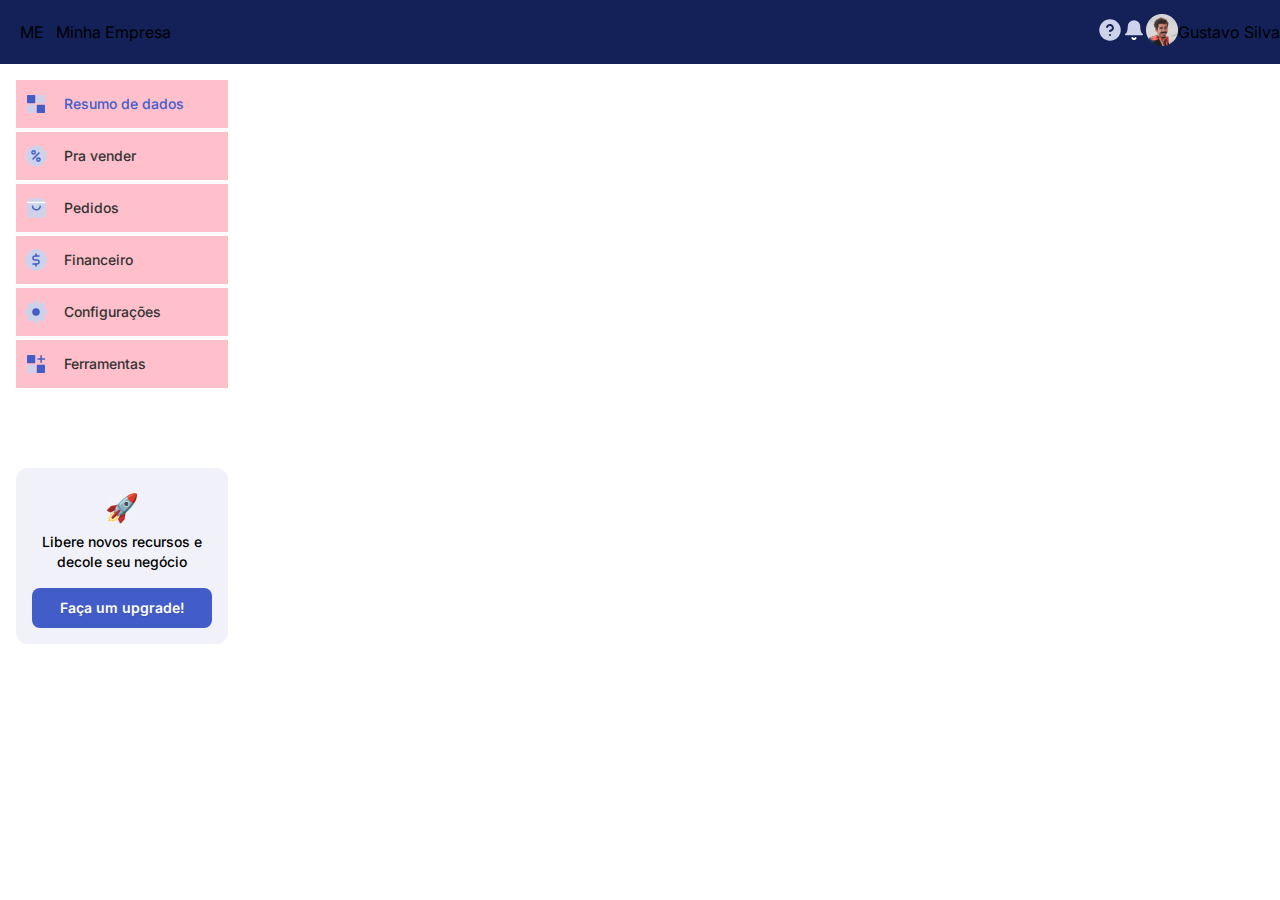
==== dashboard.html @ 484a51b0 "alteração css tela de login validação de email e visualização da senha" ====
<!DOCTYPE html>
<html lang="pt-br">
<head>
    <meta charset="UTF-8">
    <meta http-equiv="X-UA-Compatible" content="IE=edge">
    <meta name="viewport" content="width=device-width, initial-scale=1.0">
    <title>Prova Academy - Fase 2</title>

    <link rel="preconnect" href="https://fonts.googleapis.com">
    <link rel="preconnect" href="https://fonts.gstatic.com" crossorigin>
    <link href="https://fonts.googleapis.com/css2?family=Inter:wght@400;500;600;700&display=swap" rel="stylesheet">


    <link rel="stylesheet" href="./assets/css/reset.css" />
    <link rel="stylesheet" href="./assets/css/styles.css" />
</head>
<body>
    <header class="header">
        <div class="logo">
            <span class="logo__icon">ME</span>
            <span class="logo__text">Minha Empresa</span>   
        </div>
        <div class="header__block--right">
            <div class="user-actions">
                <div class="user-actions-help">
                    <button class="user-actions-help__link">
                        <svg width="24" height="24" viewBox="0 0 24 24" fill="none" xmlns="http://www.w3.org/2000/svg">
                            <path d="M12 22C17.5228 22 22 17.5228 22 12C22 6.47715 17.5228 2 12 2C6.47715 2 2 6.47715 2 12C2 17.5228 6.47715 22 12 22Z" fill="#CDD2EB" stroke="#CDD2EB" stroke-width="1.5" stroke-linecap="round" stroke-linejoin="round"/>
                            <path d="M9.09003 9.00002C9.32513 8.33169 9.78918 7.76813 10.4 7.40915C11.0108 7.05018 11.7289 6.91896 12.4272 7.03873C13.1255 7.15851 13.7588 7.52154 14.2151 8.06355C14.6714 8.60555 14.9211 9.29154 14.92 10C14.92 12 11.92 13 11.92 13" stroke="#142159" stroke-width="2" stroke-linecap="round" stroke-linejoin="round"/>
                            <path d="M12 17H12.0094" stroke="#142159" stroke-width="2" stroke-linecap="round" stroke-linejoin="round"/>
                        </svg>                            
                    </button>
                </div>
                <div class="user-actions-alert">
                    <button class="user-actions-alert__link">
                        <svg width="24" height="24" viewBox="0 0 24 24" fill="none" xmlns="http://www.w3.org/2000/svg">
                            <path d="M17.5 8.40096C17.5 6.96853 16.9205 5.59478 15.8891 4.5819C14.8576 3.56903 13.4587 3 12 3C10.5413 3 9.14236 3.56903 8.11091 4.5819C7.07946 5.59478 6.5 6.96853 6.5 8.40096C6.5 14.7021 3.75 16.5024 3.75 16.5024H20.25C20.25 16.5024 17.5 14.7021 17.5 8.40096Z" fill="#CDD2EB" stroke="#CDD2EB" stroke-width="1.5" stroke-linecap="round" stroke-linejoin="round"/>
                            <path d="M13.5859 20.1028C13.4248 20.3756 13.1934 20.6021 12.9151 20.7595C12.6368 20.9169 12.3213 20.9998 12.0001 20.9998C11.6789 20.9998 11.3634 20.9169 11.085 20.7595C10.8067 20.6021 10.5754 20.3756 10.4142 20.1028" stroke="white" stroke-width="2" stroke-linecap="round" stroke-linejoin="round"/>
                        </svg>
                        <span class="user-actions-alert__notification"></span>                     
                    </button>
                </div>
                <div class="user-actions-profile">
                    <img class="user-actions-profile__avatar" src="./assets/images/profile-image.png" alt="Profile Avatar">
                </div>
                <span class="user-actions-profile__name">
                    Gustavo Silva
                </span>
            </div>
        </div>
    </header>
    <main class="main">
        <aside class="sidebar">
            <nav class="menu-group">
                <ul class="menu-group__list">
                    <li class="menu-group__item">
                        <a href="#" class="menu-group__link">
                            <svg width="24" height="24" viewBox="0 0 24 24" fill="none" xmlns="http://www.w3.org/2000/svg">
                                <path d="M10.5 3.75H3.75V10.5H10.5V3.75Z" fill="#425DC7" stroke="#425DC7" stroke-width="1.5" stroke-linecap="round" stroke-linejoin="round"/>
                                <path d="M20.25 3.75H13.5V10.5H20.25V3.75Z" fill="#CDD2EB" stroke="#CDD2EB" stroke-width="1.5" stroke-linecap="round" stroke-linejoin="round"/>
                                <path d="M20.25 13.5H13.5V20.25H20.25V13.5Z" fill="#425DC7" stroke="#425DC7" stroke-width="1.5" stroke-linecap="round" stroke-linejoin="round"/>
                                <path d="M10.5 13.5H3.75V20.25H10.5V13.5Z" fill="#CDD2EB" stroke="#CDD2EB" stroke-width="1.5" stroke-linecap="round" stroke-linejoin="round"/>
                                </svg>
                                <span class="menu-group__text menu-group__text--blue">
                                    Resumo de dados
                                </span>                                
                        </a>
                    </li>
                    <li class="menu-group__item">
                        <a href="#" class="menu-group__link">
                            <svg width="24" height="24" viewBox="0 0 24 24" fill="none" xmlns="http://www.w3.org/2000/svg">
                                <path d="M10.087 2.02852C11.1249 0.927887 12.8751 0.927887 13.913 2.02852C14.5279 2.68061 15.4326 2.97456 16.3133 2.80843C17.7999 2.52803 19.2159 3.55679 19.4086 5.05724C19.5228 5.94621 20.0819 6.7158 20.8921 7.09907C22.2596 7.74599 22.8004 9.41058 22.0744 10.7377C21.6442 11.524 21.6442 12.4753 22.0744 13.2616C22.8004 14.5887 22.2596 16.2533 20.8921 16.9002C20.0819 17.2835 19.5228 18.0531 19.4086 18.9421C19.2159 20.4425 17.7999 21.4713 16.3133 21.1909C15.4326 21.0247 14.5279 21.3187 13.913 21.9708C12.8751 23.0714 11.1249 23.0714 10.087 21.9708C9.47213 21.3187 8.56741 21.0247 7.68666 21.1909C6.2001 21.4713 4.7841 20.4425 4.59141 18.9421C4.47724 18.0531 3.91809 17.2835 3.1079 16.9002C1.74043 16.2533 1.19956 14.5887 1.92562 13.2616C2.35579 12.4753 2.35579 11.524 1.92562 10.7377C1.19956 9.41058 1.74043 7.74599 3.1079 7.09907C3.91809 6.7158 4.47724 5.94621 4.59141 5.05724C4.7841 3.55679 6.2001 2.52803 7.68666 2.80843C8.56741 2.97456 9.47213 2.68061 10.087 2.02852Z" fill="#CDD2EB"/>
                                <path d="M8.46967 14.4694C8.17678 14.7623 8.17678 15.2371 8.46967 15.53C8.76256 15.8229 9.23744 15.8229 9.53033 15.53L8.46967 14.4694ZM15.5303 9.53002C15.8232 9.23713 15.8232 8.76226 15.5303 8.46936C15.2374 8.17647 14.7626 8.17647 14.4697 8.46936L15.5303 9.53002ZM9.53033 15.53L15.5303 9.53002L14.4697 8.46936L8.46967 14.4694L9.53033 15.53Z" fill="#425DC7"/>
                                <path d="M11.25 8.39982C11.25 9.31109 10.5113 10.0498 9.60001 10.0498C8.68874 10.0498 7.95001 9.31109 7.95001 8.39982C7.95001 7.48855 8.68874 6.74982 9.60001 6.74982C10.5113 6.74982 11.25 7.48855 11.25 8.39982Z" stroke="#425DC7" stroke-width="1.5"/>
                                <path d="M16.05 15.5996C16.05 16.5109 15.3113 17.2496 14.4 17.2496C13.4887 17.2496 12.75 16.5109 12.75 15.5996C12.75 14.6884 13.4887 13.9496 14.4 13.9496C15.3113 13.9496 16.05 14.6884 16.05 15.5996Z" stroke="#425DC7" stroke-width="1.5"/>
                            </svg>                                
                                <span class="menu-group__text">
                                    Pra vender
                                </span>                                
                        </a>
                    </li>
                    <li class="menu-group__item">
                        <a href="#" class="menu-group__link">
                            <svg width="24" height="24" viewBox="0 0 24 24" fill="none" xmlns="http://www.w3.org/2000/svg">
                                <path d="M6.625 2.99963L3.75 6.59958V19.1994C3.75 19.6768 3.95193 20.1346 4.31138 20.4722C4.67082 20.8097 5.15833 20.9994 5.66667 20.9994H19.0833C19.5917 20.9994 20.0792 20.8097 20.4386 20.4722C20.7981 20.1346 21 19.6768 21 19.1994V6.59958L18.125 2.99963H6.625Z" fill="#CDD2EB" stroke="#CDD2EB" stroke-width="1.5" stroke-linecap="round" stroke-linejoin="round"/>
                                <path d="M3.75 6.59979H21" stroke="white" stroke-width="1.5" stroke-linecap="round" stroke-linejoin="round"/>
                                <path d="M16.2086 10.1994C16.2086 11.1549 15.8047 12.0713 15.0858 12.7469C14.3669 13.4225 13.3919 13.8021 12.3753 13.8021C11.3586 13.8021 10.3836 13.4225 9.66469 12.7469C8.9458 12.0713 8.54193 11.1549 8.54193 10.1994" stroke="#425DC7" stroke-width="1.5" stroke-linecap="round" stroke-linejoin="round"/>
                            </svg>                                
                                <span class="menu-group__text">
                                    Pedidos
                                </span>                                
                        </a>
                    </li>
                    <li class="menu-group__item">
                        <a href="#" class="menu-group__link">
                            <svg width="24" height="24" viewBox="0 0 24 24" fill="none" xmlns="http://www.w3.org/2000/svg">
                                <path d="M12 21.9992C17.5228 21.9992 22 17.5221 22 11.9994C22 6.4766 17.5228 1.99951 12 1.99951C6.47715 1.99951 2 6.4766 2 11.9994C2 17.5221 6.47715 21.9992 12 21.9992Z" fill="#CDD2EB" stroke="#CDD2EB" stroke-width="1.5" stroke-linecap="round" stroke-linejoin="round"/>
                                <path d="M15 7.99939H11.1667C9.97 7.99939 9 8.89481 9 9.99936C9 11.104 9.97 11.9993 11.1667 11.9993H12.8333C14.03 11.9993 15 12.8947 15 13.9993C15 15.1039 14.03 15.9993 12.8333 15.9993H9" stroke="#425DC7" stroke-width="1.5" stroke-linecap="round" stroke-linejoin="round"/>
                                <path d="M12 5.99951V7.99951" stroke="#425DC7" stroke-width="1.5" stroke-linecap="round" stroke-linejoin="round"/>
                                <path d="M12 15.9993L12 17.9993" stroke="#425DC7" stroke-width="1.5" stroke-linecap="round" stroke-linejoin="round"/>
                            </svg>                                
                                <span class="menu-group__text">
                                    Financeiro
                                </span>                                
                        </a>
                    </li>
                    <li class="menu-group__item">
                        <a href="#" class="menu-group__link">
                            <svg width="24" height="24" viewBox="0 0 24 24" fill="none" xmlns="http://www.w3.org/2000/svg">
                                <g clip-path="url(#clip0_53_4003)">
                                <path d="M19.4 14.9993C19.2669 15.3009 19.2272 15.6355 19.286 15.9599C19.3448 16.2843 19.4995 16.5836 19.73 16.8193L19.79 16.8793C19.976 17.065 20.1235 17.2856 20.2241 17.5284C20.3248 17.7712 20.3766 18.0314 20.3766 18.2943C20.3766 18.5571 20.3248 18.8173 20.2241 19.0601C20.1235 19.3029 19.976 19.5235 19.79 19.7092C19.6043 19.8952 19.3837 20.0427 19.1409 20.1434C18.8981 20.244 18.6378 20.2958 18.375 20.2958C18.1122 20.2958 17.8519 20.244 17.6091 20.1434C17.3663 20.0427 17.1457 19.8952 16.96 19.7092L16.9 19.6492C16.6643 19.4187 16.365 19.2641 16.0406 19.2052C15.7162 19.1464 15.3816 19.1861 15.08 19.3192C14.7842 19.446 14.532 19.6565 14.3543 19.9248C14.1766 20.1931 14.0813 20.5074 14.08 20.8292V20.9992C14.08 21.5296 13.8693 22.0383 13.4942 22.4134C13.1191 22.7885 12.6104 22.9992 12.08 22.9992C11.5496 22.9992 11.0409 22.7885 10.6658 22.4134C10.2907 22.0383 10.08 21.5296 10.08 20.9992V20.9092C10.0723 20.5782 9.96512 20.2572 9.77251 19.9879C9.5799 19.7186 9.31074 19.5135 9 19.3992C8.69838 19.2661 8.36381 19.2264 8.03941 19.2852C7.71502 19.3441 7.41568 19.4987 7.18 19.7292L7.12 19.7892C6.93425 19.9752 6.71368 20.1227 6.47088 20.2234C6.22808 20.324 5.96783 20.3758 5.705 20.3758C5.44217 20.3758 5.18192 20.324 4.93912 20.2234C4.69632 20.1227 4.47575 19.9752 4.29 19.7892C4.10405 19.6035 3.95653 19.3829 3.85588 19.1401C3.75523 18.8973 3.70343 18.6371 3.70343 18.3743C3.70343 18.1114 3.75523 17.8512 3.85588 17.6084C3.95653 17.3656 4.10405 17.145 4.29 16.9593L4.35 16.8993C4.58054 16.6636 4.73519 16.3643 4.794 16.0399C4.85282 15.7155 4.81312 15.3809 4.68 15.0793C4.55324 14.7835 4.34276 14.5313 4.07447 14.3536C3.80618 14.176 3.49179 14.0806 3.17 14.0793H3C2.46957 14.0793 1.96086 13.8686 1.58579 13.4935C1.21071 13.1185 1 12.6098 1 12.0794C1 11.5489 1.21071 11.0402 1.58579 10.6652C1.96086 10.2901 2.46957 10.0794 3 10.0794H3.09C3.42099 10.0716 3.742 9.9645 4.0113 9.7719C4.28059 9.57929 4.48572 9.31013 4.6 8.9994C4.73312 8.69778 4.77282 8.36321 4.714 8.03882C4.65519 7.71443 4.50054 7.4151 4.27 7.17942L4.21 7.11942C4.02405 6.93368 3.87653 6.71311 3.77588 6.47031C3.67523 6.22752 3.62343 5.96727 3.62343 5.70444C3.62343 5.44162 3.67523 5.18137 3.77588 4.93857C3.87653 4.69578 4.02405 4.47521 4.21 4.28946C4.39575 4.10351 4.61632 3.956 4.85912 3.85535C5.10192 3.7547 5.36217 3.7029 5.625 3.7029C5.88783 3.7029 6.14808 3.7547 6.39088 3.85535C6.63368 3.956 6.85425 4.10351 7.04 4.28946L7.1 4.34946C7.33568 4.58 7.63502 4.73464 7.95941 4.79346C8.28381 4.85228 8.61838 4.81257 8.92 4.67946H9C9.29577 4.5527 9.54802 4.34222 9.72569 4.07393C9.90337 3.80565 9.99872 3.49126 10 3.16948V2.99948C10 2.46906 10.2107 1.96036 10.5858 1.58529C10.9609 1.21022 11.4696 0.999512 12 0.999512C12.5304 0.999512 13.0391 1.21022 13.4142 1.58529C13.7893 1.96036 14 2.46906 14 2.99948V3.08948C14.0013 3.41126 14.0966 3.72565 14.2743 3.99393C14.452 4.26222 14.7042 4.4727 15 4.59946C15.3016 4.73257 15.6362 4.77228 15.9606 4.71346C16.285 4.65464 16.5843 4.5 16.82 4.26946L16.88 4.20947C17.0657 4.02352 17.2863 3.876 17.5291 3.77535C17.7719 3.67471 18.0322 3.6229 18.295 3.6229C18.5578 3.6229 18.8181 3.67471 19.0609 3.77535C19.3037 3.876 19.5243 4.02352 19.71 4.20947C19.896 4.39521 20.0435 4.61578 20.1441 4.85858C20.2448 5.10137 20.2966 5.36162 20.2966 5.62445C20.2966 5.88727 20.2448 6.14752 20.1441 6.39032C20.0435 6.63311 19.896 6.85368 19.71 7.03942L19.65 7.09942C19.4195 7.3351 19.2648 7.63443 19.206 7.95882C19.1472 8.28321 19.1869 8.61779 19.32 8.9194V8.9994C19.4468 9.29516 19.6572 9.54741 19.9255 9.72508C20.1938 9.90275 20.5082 9.9981 20.83 9.99938H21C21.5304 9.99938 22.0391 10.2101 22.4142 10.5852C22.7893 10.9602 23 11.4689 23 11.9994C23 12.5298 22.7893 13.0385 22.4142 13.4135C22.0391 13.7886 21.5304 13.9993 21 13.9993H20.91C20.5882 14.0006 20.2738 14.096 20.0055 14.2736C19.7372 14.4513 19.5268 14.7035 19.4 14.9993Z" fill="#CDD2EB" stroke="#CDD2EB" stroke-width="1.5" stroke-linecap="round" stroke-linejoin="round"/>
                                <path d="M12 14.9994C13.6569 14.9994 15 13.6562 15 11.9994C15 10.3425 13.6569 8.99939 12 8.99939C10.3431 8.99939 9 10.3425 9 11.9994C9 13.6562 10.3431 14.9994 12 14.9994Z" fill="#425DC7" stroke="#425DC7" stroke-width="1.5" stroke-linecap="round" stroke-linejoin="round"/>
                                </g>
                                <defs>
                                <clipPath id="clip0_53_4003">
                                <rect width="24" height="23.9997" fill="white" transform="translate(0 -0.000488281)"/>
                                </clipPath>
                                </defs>
                            </svg>                                
                                <span class="menu-group__text">
                                    Configurações
                                </span>                                
                        </a>
                    </li>
                    <li class="menu-group__item">
                        <a href="#" class="menu-group__link">
                            <svg width="24" height="24" viewBox="0 0 24 24" fill="none" xmlns="http://www.w3.org/2000/svg">
                                <path d="M10.5 3.74915H3.75V10.4991H10.5V3.74915Z" fill="#425DC7" stroke="#425DC7" stroke-width="1.5" stroke-linecap="round" stroke-linejoin="round"/>
                                <path d="M20.25 13.4991H13.5V20.2491H20.25V13.4991Z" fill="#425DC7" stroke="#425DC7" stroke-width="1.5" stroke-linecap="round" stroke-linejoin="round"/>
                                <path d="M10.5 13.4991H3.75V20.2491H10.5V13.4991Z" fill="#CDD2EB" stroke="#CDD2EB" stroke-width="1.5" stroke-linecap="round" stroke-linejoin="round"/>
                                <path fill-rule="evenodd" clip-rule="evenodd" d="M17.8447 10.2522C17.8447 10.6664 17.5089 11.0022 17.0947 11.0022C16.6805 11.0022 16.3447 10.6664 16.3447 10.2522L16.3447 7.74915H14C13.5858 7.74915 13.25 7.41336 13.25 6.99915C13.25 6.58493 13.5858 6.24915 14 6.24915H16.3447L16.3447 3.74915C16.3447 3.33493 16.6805 2.99915 17.0947 2.99915C17.5089 2.99915 17.8447 3.33493 17.8447 3.74915V6.24915H20.5031C20.9173 6.24915 21.2531 6.58493 21.2531 6.99915C21.2531 7.41336 20.9173 7.74915 20.5031 7.74915H17.8447V10.2522Z" fill="#425DC7"/>
                            </svg>                                
                            <span class="menu-group__text">
                                Ferramentas
                            </span>                                
                        </a>
                    </li>
                </ul>
            </nav>
            <div class="upgrade">
                <img src="./assets/images/upgrade-icon.png" alt="Upgrade Icon" class="upgrade__icon">
                <span class="upgrade__description">
                    Libere novos recursos e decole seu negócio
                </span>    
                <a href="#" class="upgrade__button">
                    Faça um upgrade!
                </a>
            </div>
        </aside>
        <div class="main-content">
            
        </div>
    </main>
</body>
</html>
---- assets/css/styles.css ----
/* header */ 

.header {
    display: flex;
    max-width: 100%;
    height: 64px;
    align-items: center;
    justify-content: space-between;
    background: #142159;
    Padding: 16px, 32px, 16px, 20px;
}

.logo {
    display: flex;
    align-items: center;
    margin-left: 20px;
}

.logo__text{
    margin-left: 12px;
}

.user-actions {
    display: flex;
    align-items: center;
}

.sidebar {
    display: flex;
    flex-direction: column;
    justify-content: center;
    width: 244px;
    height: 100%;
}

.menu-group__list {
    height: 302px;
    margin-top: 16px;
    margin-left: 16px;
}

.menu-group__item {
    display: flex;
    align-items: center;
    width: 212px;
    height: 48px;
    margin-bottom: 4px;
    background: pink;
}

.menu-group__link {
    display: flex;
    align-items: center;
    margin-left: 8px;
}

.menu-group__text {
    margin-left: 16px;
    font-weight: 500;
    font-size: 14px;
    line-height: 20px;
    color: #333333;
}

.menu-group__text--blue {
    color: #425DC7;
}

.upgrade {
    display: flex;
    flex-direction: column;
    align-items: center;
    text-align: center;
    background: #F1F2F9;
    width: 212px;
    border-radius: 12px;
    margin-left: 16px;
    margin-top: 86px;
    padding: 24px 16px 16px 16px;
}

.upgrade__description {
    font-weight: 500;
    font-size: 14px;
    line-height: 20px;
    color: #000000;
    margin-top: 8px;
    margin-bottom: 16px;
}

.upgrade__button {
    display: flex;
    width: 180px;
    height: 40px;
    background: #425DC7;
    border-radius: 8px;
    align-items: center;
    justify-content: center;
    font-weight: 600;
    font-size: 14px;
    line-height: 24px;
    color: #FFFFFF;
    text-shadow: 0px 1px 1px rgba(0, 0, 0, 0.12);
}
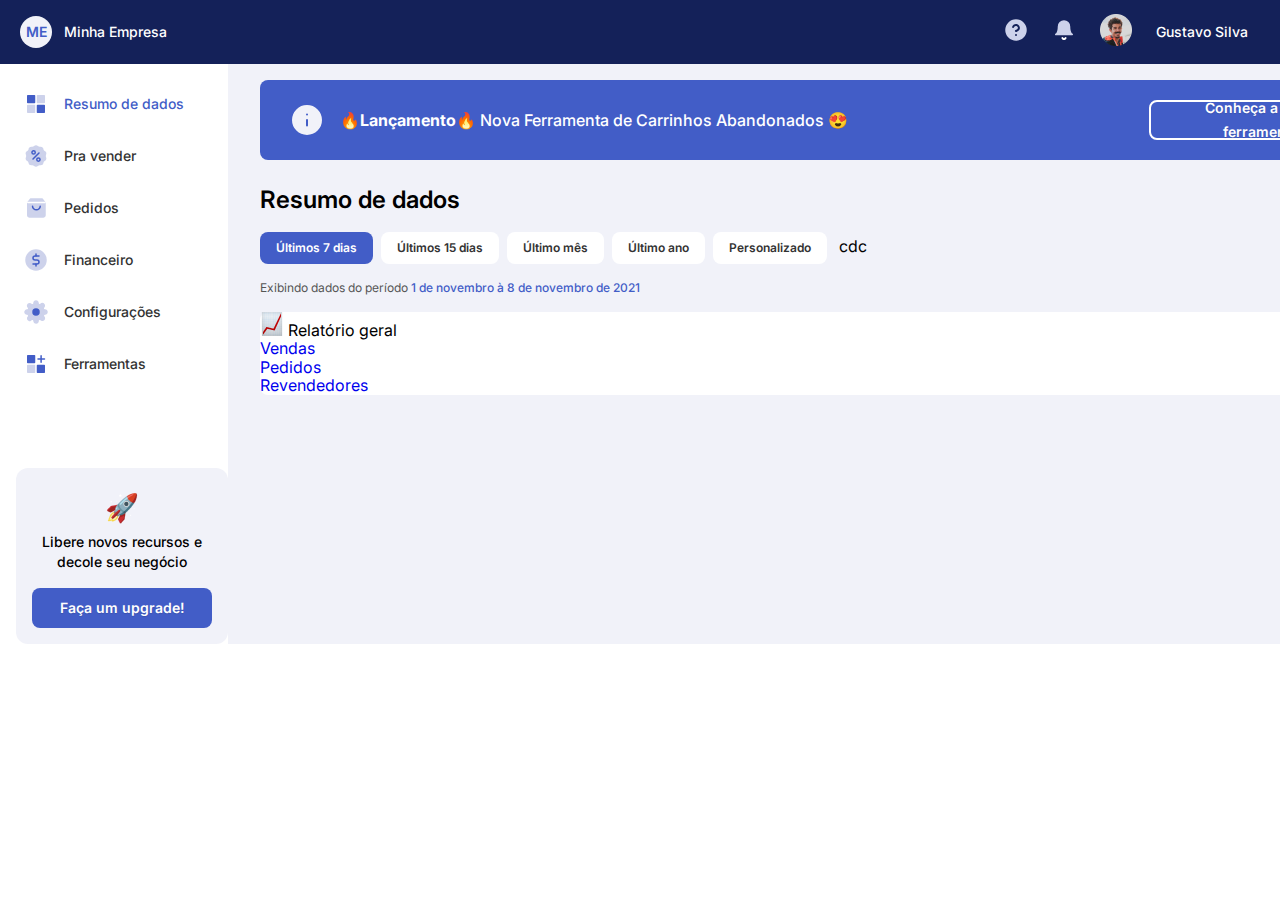
==== commit bded5d33: "Organizando arquivos e editando o dashboard.html" ====
--- a/dashboard.html
+++ b/dashboard.html
@@ -1,5 +1,6 @@
 <!DOCTYPE html>
 <html lang="pt-br">
+
 <head>
     <meta charset="UTF-8">
     <meta http-equiv="X-UA-Compatible" content="IE=edge">
@@ -12,36 +13,49 @@
 
 
     <link rel="stylesheet" href="./assets/css/reset.css" />
-    <link rel="stylesheet" href="./assets/css/styles.css" />
+    <link rel="stylesheet" href="./assets/css/dashboard.css" />
 </head>
+
 <body>
     <header class="header">
         <div class="logo">
             <span class="logo__icon">ME</span>
-            <span class="logo__text">Minha Empresa</span>   
+            <span class="logo__text">Minha Empresa</span>
         </div>
         <div class="header__block--right">
             <div class="user-actions">
                 <div class="user-actions-help">
                     <button class="user-actions-help__link">
                         <svg width="24" height="24" viewBox="0 0 24 24" fill="none" xmlns="http://www.w3.org/2000/svg">
-                            <path d="M12 22C17.5228 22 22 17.5228 22 12C22 6.47715 17.5228 2 12 2C6.47715 2 2 6.47715 2 12C2 17.5228 6.47715 22 12 22Z" fill="#CDD2EB" stroke="#CDD2EB" stroke-width="1.5" stroke-linecap="round" stroke-linejoin="round"/>
-                            <path d="M9.09003 9.00002C9.32513 8.33169 9.78918 7.76813 10.4 7.40915C11.0108 7.05018 11.7289 6.91896 12.4272 7.03873C13.1255 7.15851 13.7588 7.52154 14.2151 8.06355C14.6714 8.60555 14.9211 9.29154 14.92 10C14.92 12 11.92 13 11.92 13" stroke="#142159" stroke-width="2" stroke-linecap="round" stroke-linejoin="round"/>
-                            <path d="M12 17H12.0094" stroke="#142159" stroke-width="2" stroke-linecap="round" stroke-linejoin="round"/>
-                        </svg>                            
+                            <path
+                                d="M12 22C17.5228 22 22 17.5228 22 12C22 6.47715 17.5228 2 12 2C6.47715 2 2 6.47715 2 12C2 17.5228 6.47715 22 12 22Z"
+                                fill="#CDD2EB" stroke="#CDD2EB" stroke-width="1.5" stroke-linecap="round"
+                                stroke-linejoin="round" />
+                            <path
+                                d="M9.09003 9.00002C9.32513 8.33169 9.78918 7.76813 10.4 7.40915C11.0108 7.05018 11.7289 6.91896 12.4272 7.03873C13.1255 7.15851 13.7588 7.52154 14.2151 8.06355C14.6714 8.60555 14.9211 9.29154 14.92 10C14.92 12 11.92 13 11.92 13"
+                                stroke="#142159" stroke-width="2" stroke-linecap="round" stroke-linejoin="round" />
+                            <path d="M12 17H12.0094" stroke="#142159" stroke-width="2" stroke-linecap="round"
+                                stroke-linejoin="round" />
+                        </svg>
                     </button>
                 </div>
                 <div class="user-actions-alert">
                     <button class="user-actions-alert__link">
                         <svg width="24" height="24" viewBox="0 0 24 24" fill="none" xmlns="http://www.w3.org/2000/svg">
-                            <path d="M17.5 8.40096C17.5 6.96853 16.9205 5.59478 15.8891 4.5819C14.8576 3.56903 13.4587 3 12 3C10.5413 3 9.14236 3.56903 8.11091 4.5819C7.07946 5.59478 6.5 6.96853 6.5 8.40096C6.5 14.7021 3.75 16.5024 3.75 16.5024H20.25C20.25 16.5024 17.5 14.7021 17.5 8.40096Z" fill="#CDD2EB" stroke="#CDD2EB" stroke-width="1.5" stroke-linecap="round" stroke-linejoin="round"/>
-                            <path d="M13.5859 20.1028C13.4248 20.3756 13.1934 20.6021 12.9151 20.7595C12.6368 20.9169 12.3213 20.9998 12.0001 20.9998C11.6789 20.9998 11.3634 20.9169 11.085 20.7595C10.8067 20.6021 10.5754 20.3756 10.4142 20.1028" stroke="white" stroke-width="2" stroke-linecap="round" stroke-linejoin="round"/>
+                            <path
+                                d="M17.5 8.40096C17.5 6.96853 16.9205 5.59478 15.8891 4.5819C14.8576 3.56903 13.4587 3 12 3C10.5413 3 9.14236 3.56903 8.11091 4.5819C7.07946 5.59478 6.5 6.96853 6.5 8.40096C6.5 14.7021 3.75 16.5024 3.75 16.5024H20.25C20.25 16.5024 17.5 14.7021 17.5 8.40096Z"
+                                fill="#CDD2EB" stroke="#CDD2EB" stroke-width="1.5" stroke-linecap="round"
+                                stroke-linejoin="round" />
+                            <path
+                                d="M13.5859 20.1028C13.4248 20.3756 13.1934 20.6021 12.9151 20.7595C12.6368 20.9169 12.3213 20.9998 12.0001 20.9998C11.6789 20.9998 11.3634 20.9169 11.085 20.7595C10.8067 20.6021 10.5754 20.3756 10.4142 20.1028"
+                                stroke="white" stroke-width="2" stroke-linecap="round" stroke-linejoin="round" />
                         </svg>
-                        <span class="user-actions-alert__notification"></span>                     
+                        <span class="user-actions-alert__notification"></span>
                     </button>
                 </div>
                 <div class="user-actions-profile">
-                    <img class="user-actions-profile__avatar" src="./assets/images/profile-image.png" alt="Profile Avatar">
+                    <img class="user-actions-profile__avatar" src="./assets/images/desktop/profile-image.png"
+                        alt="Profile Avatar">
                 </div>
                 <span class="user-actions-profile__name">
                     Gustavo Silva
@@ -55,101 +69,233 @@
                 <ul class="menu-group__list">
                     <li class="menu-group__item">
                         <a href="#" class="menu-group__link">
-                            <svg width="24" height="24" viewBox="0 0 24 24" fill="none" xmlns="http://www.w3.org/2000/svg">
-                                <path d="M10.5 3.75H3.75V10.5H10.5V3.75Z" fill="#425DC7" stroke="#425DC7" stroke-width="1.5" stroke-linecap="round" stroke-linejoin="round"/>
-                                <path d="M20.25 3.75H13.5V10.5H20.25V3.75Z" fill="#CDD2EB" stroke="#CDD2EB" stroke-width="1.5" stroke-linecap="round" stroke-linejoin="round"/>
-                                <path d="M20.25 13.5H13.5V20.25H20.25V13.5Z" fill="#425DC7" stroke="#425DC7" stroke-width="1.5" stroke-linecap="round" stroke-linejoin="round"/>
-                                <path d="M10.5 13.5H3.75V20.25H10.5V13.5Z" fill="#CDD2EB" stroke="#CDD2EB" stroke-width="1.5" stroke-linecap="round" stroke-linejoin="round"/>
-                                </svg>
-                                <span class="menu-group__text menu-group__text--blue">
-                                    Resumo de dados
-                                </span>                                
-                        </a>
-                    </li>
-                    <li class="menu-group__item">
-                        <a href="#" class="menu-group__link">
-                            <svg width="24" height="24" viewBox="0 0 24 24" fill="none" xmlns="http://www.w3.org/2000/svg">
-                                <path d="M10.087 2.02852C11.1249 0.927887 12.8751 0.927887 13.913 2.02852C14.5279 2.68061 15.4326 2.97456 16.3133 2.80843C17.7999 2.52803 19.2159 3.55679 19.4086 5.05724C19.5228 5.94621 20.0819 6.7158 20.8921 7.09907C22.2596 7.74599 22.8004 9.41058 22.0744 10.7377C21.6442 11.524 21.6442 12.4753 22.0744 13.2616C22.8004 14.5887 22.2596 16.2533 20.8921 16.9002C20.0819 17.2835 19.5228 18.0531 19.4086 18.9421C19.2159 20.4425 17.7999 21.4713 16.3133 21.1909C15.4326 21.0247 14.5279 21.3187 13.913 21.9708C12.8751 23.0714 11.1249 23.0714 10.087 21.9708C9.47213 21.3187 8.56741 21.0247 7.68666 21.1909C6.2001 21.4713 4.7841 20.4425 4.59141 18.9421C4.47724 18.0531 3.91809 17.2835 3.1079 16.9002C1.74043 16.2533 1.19956 14.5887 1.92562 13.2616C2.35579 12.4753 2.35579 11.524 1.92562 10.7377C1.19956 9.41058 1.74043 7.74599 3.1079 7.09907C3.91809 6.7158 4.47724 5.94621 4.59141 5.05724C4.7841 3.55679 6.2001 2.52803 7.68666 2.80843C8.56741 2.97456 9.47213 2.68061 10.087 2.02852Z" fill="#CDD2EB"/>
-                                <path d="M8.46967 14.4694C8.17678 14.7623 8.17678 15.2371 8.46967 15.53C8.76256 15.8229 9.23744 15.8229 9.53033 15.53L8.46967 14.4694ZM15.5303 9.53002C15.8232 9.23713 15.8232 8.76226 15.5303 8.46936C15.2374 8.17647 14.7626 8.17647 14.4697 8.46936L15.5303 9.53002ZM9.53033 15.53L15.5303 9.53002L14.4697 8.46936L8.46967 14.4694L9.53033 15.53Z" fill="#425DC7"/>
-                                <path d="M11.25 8.39982C11.25 9.31109 10.5113 10.0498 9.60001 10.0498C8.68874 10.0498 7.95001 9.31109 7.95001 8.39982C7.95001 7.48855 8.68874 6.74982 9.60001 6.74982C10.5113 6.74982 11.25 7.48855 11.25 8.39982Z" stroke="#425DC7" stroke-width="1.5"/>
-                                <path d="M16.05 15.5996C16.05 16.5109 15.3113 17.2496 14.4 17.2496C13.4887 17.2496 12.75 16.5109 12.75 15.5996C12.75 14.6884 13.4887 13.9496 14.4 13.9496C15.3113 13.9496 16.05 14.6884 16.05 15.5996Z" stroke="#425DC7" stroke-width="1.5"/>
-                            </svg>                                
-                                <span class="menu-group__text">
-                                    Pra vender
-                                </span>                                
-                        </a>
-                    </li>
-                    <li class="menu-group__item">
-                        <a href="#" class="menu-group__link">
-                            <svg width="24" height="24" viewBox="0 0 24 24" fill="none" xmlns="http://www.w3.org/2000/svg">
-                                <path d="M6.625 2.99963L3.75 6.59958V19.1994C3.75 19.6768 3.95193 20.1346 4.31138 20.4722C4.67082 20.8097 5.15833 20.9994 5.66667 20.9994H19.0833C19.5917 20.9994 20.0792 20.8097 20.4386 20.4722C20.7981 20.1346 21 19.6768 21 19.1994V6.59958L18.125 2.99963H6.625Z" fill="#CDD2EB" stroke="#CDD2EB" stroke-width="1.5" stroke-linecap="round" stroke-linejoin="round"/>
-                                <path d="M3.75 6.59979H21" stroke="white" stroke-width="1.5" stroke-linecap="round" stroke-linejoin="round"/>
-                                <path d="M16.2086 10.1994C16.2086 11.1549 15.8047 12.0713 15.0858 12.7469C14.3669 13.4225 13.3919 13.8021 12.3753 13.8021C11.3586 13.8021 10.3836 13.4225 9.66469 12.7469C8.9458 12.0713 8.54193 11.1549 8.54193 10.1994" stroke="#425DC7" stroke-width="1.5" stroke-linecap="round" stroke-linejoin="round"/>
-                            </svg>                                
-                                <span class="menu-group__text">
-                                    Pedidos
-                                </span>                                
-                        </a>
-                    </li>
-                    <li class="menu-group__item">
-                        <a href="#" class="menu-group__link">
-                            <svg width="24" height="24" viewBox="0 0 24 24" fill="none" xmlns="http://www.w3.org/2000/svg">
-                                <path d="M12 21.9992C17.5228 21.9992 22 17.5221 22 11.9994C22 6.4766 17.5228 1.99951 12 1.99951C6.47715 1.99951 2 6.4766 2 11.9994C2 17.5221 6.47715 21.9992 12 21.9992Z" fill="#CDD2EB" stroke="#CDD2EB" stroke-width="1.5" stroke-linecap="round" stroke-linejoin="round"/>
-                                <path d="M15 7.99939H11.1667C9.97 7.99939 9 8.89481 9 9.99936C9 11.104 9.97 11.9993 11.1667 11.9993H12.8333C14.03 11.9993 15 12.8947 15 13.9993C15 15.1039 14.03 15.9993 12.8333 15.9993H9" stroke="#425DC7" stroke-width="1.5" stroke-linecap="round" stroke-linejoin="round"/>
-                                <path d="M12 5.99951V7.99951" stroke="#425DC7" stroke-width="1.5" stroke-linecap="round" stroke-linejoin="round"/>
-                                <path d="M12 15.9993L12 17.9993" stroke="#425DC7" stroke-width="1.5" stroke-linecap="round" stroke-linejoin="round"/>
-                            </svg>                                
-                                <span class="menu-group__text">
-                                    Financeiro
-                                </span>                                
-                        </a>
-                    </li>
-                    <li class="menu-group__item">
-                        <a href="#" class="menu-group__link">
-                            <svg width="24" height="24" viewBox="0 0 24 24" fill="none" xmlns="http://www.w3.org/2000/svg">
+                            <svg width="24" height="24" viewBox="0 0 24 24" fill="none"
+                                xmlns="http://www.w3.org/2000/svg">
+                                <path d="M10.5 3.75H3.75V10.5H10.5V3.75Z" fill="#425DC7" stroke="#425DC7"
+                                    stroke-width="1.5" stroke-linecap="round" stroke-linejoin="round" />
+                                <path d="M20.25 3.75H13.5V10.5H20.25V3.75Z" fill="#CDD2EB" stroke="#CDD2EB"
+                                    stroke-width="1.5" stroke-linecap="round" stroke-linejoin="round" />
+                                <path d="M20.25 13.5H13.5V20.25H20.25V13.5Z" fill="#425DC7" stroke="#425DC7"
+                                    stroke-width="1.5" stroke-linecap="round" stroke-linejoin="round" />
+                                <path d="M10.5 13.5H3.75V20.25H10.5V13.5Z" fill="#CDD2EB" stroke="#CDD2EB"
+                                    stroke-width="1.5" stroke-linecap="round" stroke-linejoin="round" />
+                            </svg>
+                            <span class="menu-group__text menu-group__text--blue">
+                                Resumo de dados
+                            </span>
+                        </a>
+                    </li>
+                    <li class="menu-group__item">
+                        <a href="#" class="menu-group__link">
+                            <svg width="24" height="24" viewBox="0 0 24 24" fill="none"
+                                xmlns="http://www.w3.org/2000/svg">
+                                <path
+                                    d="M10.087 2.02852C11.1249 0.927887 12.8751 0.927887 13.913 2.02852C14.5279 2.68061 15.4326 2.97456 16.3133 2.80843C17.7999 2.52803 19.2159 3.55679 19.4086 5.05724C19.5228 5.94621 20.0819 6.7158 20.8921 7.09907C22.2596 7.74599 22.8004 9.41058 22.0744 10.7377C21.6442 11.524 21.6442 12.4753 22.0744 13.2616C22.8004 14.5887 22.2596 16.2533 20.8921 16.9002C20.0819 17.2835 19.5228 18.0531 19.4086 18.9421C19.2159 20.4425 17.7999 21.4713 16.3133 21.1909C15.4326 21.0247 14.5279 21.3187 13.913 21.9708C12.8751 23.0714 11.1249 23.0714 10.087 21.9708C9.47213 21.3187 8.56741 21.0247 7.68666 21.1909C6.2001 21.4713 4.7841 20.4425 4.59141 18.9421C4.47724 18.0531 3.91809 17.2835 3.1079 16.9002C1.74043 16.2533 1.19956 14.5887 1.92562 13.2616C2.35579 12.4753 2.35579 11.524 1.92562 10.7377C1.19956 9.41058 1.74043 7.74599 3.1079 7.09907C3.91809 6.7158 4.47724 5.94621 4.59141 5.05724C4.7841 3.55679 6.2001 2.52803 7.68666 2.80843C8.56741 2.97456 9.47213 2.68061 10.087 2.02852Z"
+                                    fill="#CDD2EB" />
+                                <path
+                                    d="M8.46967 14.4694C8.17678 14.7623 8.17678 15.2371 8.46967 15.53C8.76256 15.8229 9.23744 15.8229 9.53033 15.53L8.46967 14.4694ZM15.5303 9.53002C15.8232 9.23713 15.8232 8.76226 15.5303 8.46936C15.2374 8.17647 14.7626 8.17647 14.4697 8.46936L15.5303 9.53002ZM9.53033 15.53L15.5303 9.53002L14.4697 8.46936L8.46967 14.4694L9.53033 15.53Z"
+                                    fill="#425DC7" />
+                                <path
+                                    d="M11.25 8.39982C11.25 9.31109 10.5113 10.0498 9.60001 10.0498C8.68874 10.0498 7.95001 9.31109 7.95001 8.39982C7.95001 7.48855 8.68874 6.74982 9.60001 6.74982C10.5113 6.74982 11.25 7.48855 11.25 8.39982Z"
+                                    stroke="#425DC7" stroke-width="1.5" />
+                                <path
+                                    d="M16.05 15.5996C16.05 16.5109 15.3113 17.2496 14.4 17.2496C13.4887 17.2496 12.75 16.5109 12.75 15.5996C12.75 14.6884 13.4887 13.9496 14.4 13.9496C15.3113 13.9496 16.05 14.6884 16.05 15.5996Z"
+                                    stroke="#425DC7" stroke-width="1.5" />
+                            </svg>
+                            <span class="menu-group__text">
+                                Pra vender
+                            </span>
+                        </a>
+                    </li>
+                    <li class="menu-group__item">
+                        <a href="#" class="menu-group__link">
+                            <svg width="24" height="24" viewBox="0 0 24 24" fill="none"
+                                xmlns="http://www.w3.org/2000/svg">
+                                <path
+                                    d="M6.625 2.99963L3.75 6.59958V19.1994C3.75 19.6768 3.95193 20.1346 4.31138 20.4722C4.67082 20.8097 5.15833 20.9994 5.66667 20.9994H19.0833C19.5917 20.9994 20.0792 20.8097 20.4386 20.4722C20.7981 20.1346 21 19.6768 21 19.1994V6.59958L18.125 2.99963H6.625Z"
+                                    fill="#CDD2EB" stroke="#CDD2EB" stroke-width="1.5" stroke-linecap="round"
+                                    stroke-linejoin="round" />
+                                <path d="M3.75 6.59979H21" stroke="white" stroke-width="1.5" stroke-linecap="round"
+                                    stroke-linejoin="round" />
+                                <path
+                                    d="M16.2086 10.1994C16.2086 11.1549 15.8047 12.0713 15.0858 12.7469C14.3669 13.4225 13.3919 13.8021 12.3753 13.8021C11.3586 13.8021 10.3836 13.4225 9.66469 12.7469C8.9458 12.0713 8.54193 11.1549 8.54193 10.1994"
+                                    stroke="#425DC7" stroke-width="1.5" stroke-linecap="round"
+                                    stroke-linejoin="round" />
+                            </svg>
+                            <span class="menu-group__text">
+                                Pedidos
+                            </span>
+                        </a>
+                    </li>
+                    <li class="menu-group__item">
+                        <a href="#" class="menu-group__link">
+                            <svg width="24" height="24" viewBox="0 0 24 24" fill="none"
+                                xmlns="http://www.w3.org/2000/svg">
+                                <path
+                                    d="M12 21.9992C17.5228 21.9992 22 17.5221 22 11.9994C22 6.4766 17.5228 1.99951 12 1.99951C6.47715 1.99951 2 6.4766 2 11.9994C2 17.5221 6.47715 21.9992 12 21.9992Z"
+                                    fill="#CDD2EB" stroke="#CDD2EB" stroke-width="1.5" stroke-linecap="round"
+                                    stroke-linejoin="round" />
+                                <path
+                                    d="M15 7.99939H11.1667C9.97 7.99939 9 8.89481 9 9.99936C9 11.104 9.97 11.9993 11.1667 11.9993H12.8333C14.03 11.9993 15 12.8947 15 13.9993C15 15.1039 14.03 15.9993 12.8333 15.9993H9"
+                                    stroke="#425DC7" stroke-width="1.5" stroke-linecap="round"
+                                    stroke-linejoin="round" />
+                                <path d="M12 5.99951V7.99951" stroke="#425DC7" stroke-width="1.5" stroke-linecap="round"
+                                    stroke-linejoin="round" />
+                                <path d="M12 15.9993L12 17.9993" stroke="#425DC7" stroke-width="1.5"
+                                    stroke-linecap="round" stroke-linejoin="round" />
+                            </svg>
+                            <span class="menu-group__text">
+                                Financeiro
+                            </span>
+                        </a>
+                    </li>
+                    <li class="menu-group__item">
+                        <a href="#" class="menu-group__link">
+                            <svg width="24" height="24" viewBox="0 0 24 24" fill="none"
+                                xmlns="http://www.w3.org/2000/svg">
                                 <g clip-path="url(#clip0_53_4003)">
-                                <path d="M19.4 14.9993C19.2669 15.3009 19.2272 15.6355 19.286 15.9599C19.3448 16.2843 19.4995 16.5836 19.73 16.8193L19.79 16.8793C19.976 17.065 20.1235 17.2856 20.2241 17.5284C20.3248 17.7712 20.3766 18.0314 20.3766 18.2943C20.3766 18.5571 20.3248 18.8173 20.2241 19.0601C20.1235 19.3029 19.976 19.5235 19.79 19.7092C19.6043 19.8952 19.3837 20.0427 19.1409 20.1434C18.8981 20.244 18.6378 20.2958 18.375 20.2958C18.1122 20.2958 17.8519 20.244 17.6091 20.1434C17.3663 20.0427 17.1457 19.8952 16.96 19.7092L16.9 19.6492C16.6643 19.4187 16.365 19.2641 16.0406 19.2052C15.7162 19.1464 15.3816 19.1861 15.08 19.3192C14.7842 19.446 14.532 19.6565 14.3543 19.9248C14.1766 20.1931 14.0813 20.5074 14.08 20.8292V20.9992C14.08 21.5296 13.8693 22.0383 13.4942 22.4134C13.1191 22.7885 12.6104 22.9992 12.08 22.9992C11.5496 22.9992 11.0409 22.7885 10.6658 22.4134C10.2907 22.0383 10.08 21.5296 10.08 20.9992V20.9092C10.0723 20.5782 9.96512 20.2572 9.77251 19.9879C9.5799 19.7186 9.31074 19.5135 9 19.3992C8.69838 19.2661 8.36381 19.2264 8.03941 19.2852C7.71502 19.3441 7.41568 19.4987 7.18 19.7292L7.12 19.7892C6.93425 19.9752 6.71368 20.1227 6.47088 20.2234C6.22808 20.324 5.96783 20.3758 5.705 20.3758C5.44217 20.3758 5.18192 20.324 4.93912 20.2234C4.69632 20.1227 4.47575 19.9752 4.29 19.7892C4.10405 19.6035 3.95653 19.3829 3.85588 19.1401C3.75523 18.8973 3.70343 18.6371 3.70343 18.3743C3.70343 18.1114 3.75523 17.8512 3.85588 17.6084C3.95653 17.3656 4.10405 17.145 4.29 16.9593L4.35 16.8993C4.58054 16.6636 4.73519 16.3643 4.794 16.0399C4.85282 15.7155 4.81312 15.3809 4.68 15.0793C4.55324 14.7835 4.34276 14.5313 4.07447 14.3536C3.80618 14.176 3.49179 14.0806 3.17 14.0793H3C2.46957 14.0793 1.96086 13.8686 1.58579 13.4935C1.21071 13.1185 1 12.6098 1 12.0794C1 11.5489 1.21071 11.0402 1.58579 10.6652C1.96086 10.2901 2.46957 10.0794 3 10.0794H3.09C3.42099 10.0716 3.742 9.9645 4.0113 9.7719C4.28059 9.57929 4.48572 9.31013 4.6 8.9994C4.73312 8.69778 4.77282 8.36321 4.714 8.03882C4.65519 7.71443 4.50054 7.4151 4.27 7.17942L4.21 7.11942C4.02405 6.93368 3.87653 6.71311 3.77588 6.47031C3.67523 6.22752 3.62343 5.96727 3.62343 5.70444C3.62343 5.44162 3.67523 5.18137 3.77588 4.93857C3.87653 4.69578 4.02405 4.47521 4.21 4.28946C4.39575 4.10351 4.61632 3.956 4.85912 3.85535C5.10192 3.7547 5.36217 3.7029 5.625 3.7029C5.88783 3.7029 6.14808 3.7547 6.39088 3.85535C6.63368 3.956 6.85425 4.10351 7.04 4.28946L7.1 4.34946C7.33568 4.58 7.63502 4.73464 7.95941 4.79346C8.28381 4.85228 8.61838 4.81257 8.92 4.67946H9C9.29577 4.5527 9.54802 4.34222 9.72569 4.07393C9.90337 3.80565 9.99872 3.49126 10 3.16948V2.99948C10 2.46906 10.2107 1.96036 10.5858 1.58529C10.9609 1.21022 11.4696 0.999512 12 0.999512C12.5304 0.999512 13.0391 1.21022 13.4142 1.58529C13.7893 1.96036 14 2.46906 14 2.99948V3.08948C14.0013 3.41126 14.0966 3.72565 14.2743 3.99393C14.452 4.26222 14.7042 4.4727 15 4.59946C15.3016 4.73257 15.6362 4.77228 15.9606 4.71346C16.285 4.65464 16.5843 4.5 16.82 4.26946L16.88 4.20947C17.0657 4.02352 17.2863 3.876 17.5291 3.77535C17.7719 3.67471 18.0322 3.6229 18.295 3.6229C18.5578 3.6229 18.8181 3.67471 19.0609 3.77535C19.3037 3.876 19.5243 4.02352 19.71 4.20947C19.896 4.39521 20.0435 4.61578 20.1441 4.85858C20.2448 5.10137 20.2966 5.36162 20.2966 5.62445C20.2966 5.88727 20.2448 6.14752 20.1441 6.39032C20.0435 6.63311 19.896 6.85368 19.71 7.03942L19.65 7.09942C19.4195 7.3351 19.2648 7.63443 19.206 7.95882C19.1472 8.28321 19.1869 8.61779 19.32 8.9194V8.9994C19.4468 9.29516 19.6572 9.54741 19.9255 9.72508C20.1938 9.90275 20.5082 9.9981 20.83 9.99938H21C21.5304 9.99938 22.0391 10.2101 22.4142 10.5852C22.7893 10.9602 23 11.4689 23 11.9994C23 12.5298 22.7893 13.0385 22.4142 13.4135C22.0391 13.7886 21.5304 13.9993 21 13.9993H20.91C20.5882 14.0006 20.2738 14.096 20.0055 14.2736C19.7372 14.4513 19.5268 14.7035 19.4 14.9993Z" fill="#CDD2EB" stroke="#CDD2EB" stroke-width="1.5" stroke-linecap="round" stroke-linejoin="round"/>
-                                <path d="M12 14.9994C13.6569 14.9994 15 13.6562 15 11.9994C15 10.3425 13.6569 8.99939 12 8.99939C10.3431 8.99939 9 10.3425 9 11.9994C9 13.6562 10.3431 14.9994 12 14.9994Z" fill="#425DC7" stroke="#425DC7" stroke-width="1.5" stroke-linecap="round" stroke-linejoin="round"/>
+                                    <path
+                                        d="M19.4 14.9993C19.2669 15.3009 19.2272 15.6355 19.286 15.9599C19.3448 16.2843 19.4995 16.5836 19.73 16.8193L19.79 16.8793C19.976 17.065 20.1235 17.2856 20.2241 17.5284C20.3248 17.7712 20.3766 18.0314 20.3766 18.2943C20.3766 18.5571 20.3248 18.8173 20.2241 19.0601C20.1235 19.3029 19.976 19.5235 19.79 19.7092C19.6043 19.8952 19.3837 20.0427 19.1409 20.1434C18.8981 20.244 18.6378 20.2958 18.375 20.2958C18.1122 20.2958 17.8519 20.244 17.6091 20.1434C17.3663 20.0427 17.1457 19.8952 16.96 19.7092L16.9 19.6492C16.6643 19.4187 16.365 19.2641 16.0406 19.2052C15.7162 19.1464 15.3816 19.1861 15.08 19.3192C14.7842 19.446 14.532 19.6565 14.3543 19.9248C14.1766 20.1931 14.0813 20.5074 14.08 20.8292V20.9992C14.08 21.5296 13.8693 22.0383 13.4942 22.4134C13.1191 22.7885 12.6104 22.9992 12.08 22.9992C11.5496 22.9992 11.0409 22.7885 10.6658 22.4134C10.2907 22.0383 10.08 21.5296 10.08 20.9992V20.9092C10.0723 20.5782 9.96512 20.2572 9.77251 19.9879C9.5799 19.7186 9.31074 19.5135 9 19.3992C8.69838 19.2661 8.36381 19.2264 8.03941 19.2852C7.71502 19.3441 7.41568 19.4987 7.18 19.7292L7.12 19.7892C6.93425 19.9752 6.71368 20.1227 6.47088 20.2234C6.22808 20.324 5.96783 20.3758 5.705 20.3758C5.44217 20.3758 5.18192 20.324 4.93912 20.2234C4.69632 20.1227 4.47575 19.9752 4.29 19.7892C4.10405 19.6035 3.95653 19.3829 3.85588 19.1401C3.75523 18.8973 3.70343 18.6371 3.70343 18.3743C3.70343 18.1114 3.75523 17.8512 3.85588 17.6084C3.95653 17.3656 4.10405 17.145 4.29 16.9593L4.35 16.8993C4.58054 16.6636 4.73519 16.3643 4.794 16.0399C4.85282 15.7155 4.81312 15.3809 4.68 15.0793C4.55324 14.7835 4.34276 14.5313 4.07447 14.3536C3.80618 14.176 3.49179 14.0806 3.17 14.0793H3C2.46957 14.0793 1.96086 13.8686 1.58579 13.4935C1.21071 13.1185 1 12.6098 1 12.0794C1 11.5489 1.21071 11.0402 1.58579 10.6652C1.96086 10.2901 2.46957 10.0794 3 10.0794H3.09C3.42099 10.0716 3.742 9.9645 4.0113 9.7719C4.28059 9.57929 4.48572 9.31013 4.6 8.9994C4.73312 8.69778 4.77282 8.36321 4.714 8.03882C4.65519 7.71443 4.50054 7.4151 4.27 7.17942L4.21 7.11942C4.02405 6.93368 3.87653 6.71311 3.77588 6.47031C3.67523 6.22752 3.62343 5.96727 3.62343 5.70444C3.62343 5.44162 3.67523 5.18137 3.77588 4.93857C3.87653 4.69578 4.02405 4.47521 4.21 4.28946C4.39575 4.10351 4.61632 3.956 4.85912 3.85535C5.10192 3.7547 5.36217 3.7029 5.625 3.7029C5.88783 3.7029 6.14808 3.7547 6.39088 3.85535C6.63368 3.956 6.85425 4.10351 7.04 4.28946L7.1 4.34946C7.33568 4.58 7.63502 4.73464 7.95941 4.79346C8.28381 4.85228 8.61838 4.81257 8.92 4.67946H9C9.29577 4.5527 9.54802 4.34222 9.72569 4.07393C9.90337 3.80565 9.99872 3.49126 10 3.16948V2.99948C10 2.46906 10.2107 1.96036 10.5858 1.58529C10.9609 1.21022 11.4696 0.999512 12 0.999512C12.5304 0.999512 13.0391 1.21022 13.4142 1.58529C13.7893 1.96036 14 2.46906 14 2.99948V3.08948C14.0013 3.41126 14.0966 3.72565 14.2743 3.99393C14.452 4.26222 14.7042 4.4727 15 4.59946C15.3016 4.73257 15.6362 4.77228 15.9606 4.71346C16.285 4.65464 16.5843 4.5 16.82 4.26946L16.88 4.20947C17.0657 4.02352 17.2863 3.876 17.5291 3.77535C17.7719 3.67471 18.0322 3.6229 18.295 3.6229C18.5578 3.6229 18.8181 3.67471 19.0609 3.77535C19.3037 3.876 19.5243 4.02352 19.71 4.20947C19.896 4.39521 20.0435 4.61578 20.1441 4.85858C20.2448 5.10137 20.2966 5.36162 20.2966 5.62445C20.2966 5.88727 20.2448 6.14752 20.1441 6.39032C20.0435 6.63311 19.896 6.85368 19.71 7.03942L19.65 7.09942C19.4195 7.3351 19.2648 7.63443 19.206 7.95882C19.1472 8.28321 19.1869 8.61779 19.32 8.9194V8.9994C19.4468 9.29516 19.6572 9.54741 19.9255 9.72508C20.1938 9.90275 20.5082 9.9981 20.83 9.99938H21C21.5304 9.99938 22.0391 10.2101 22.4142 10.5852C22.7893 10.9602 23 11.4689 23 11.9994C23 12.5298 22.7893 13.0385 22.4142 13.4135C22.0391 13.7886 21.5304 13.9993 21 13.9993H20.91C20.5882 14.0006 20.2738 14.096 20.0055 14.2736C19.7372 14.4513 19.5268 14.7035 19.4 14.9993Z"
+                                        fill="#CDD2EB" stroke="#CDD2EB" stroke-width="1.5" stroke-linecap="round"
+                                        stroke-linejoin="round" />
+                                    <path
+                                        d="M12 14.9994C13.6569 14.9994 15 13.6562 15 11.9994C15 10.3425 13.6569 8.99939 12 8.99939C10.3431 8.99939 9 10.3425 9 11.9994C9 13.6562 10.3431 14.9994 12 14.9994Z"
+                                        fill="#425DC7" stroke="#425DC7" stroke-width="1.5" stroke-linecap="round"
+                                        stroke-linejoin="round" />
                                 </g>
                                 <defs>
-                                <clipPath id="clip0_53_4003">
-                                <rect width="24" height="23.9997" fill="white" transform="translate(0 -0.000488281)"/>
-                                </clipPath>
+                                    <clipPath id="clip0_53_4003">
+                                        <rect width="24" height="23.9997" fill="white"
+                                            transform="translate(0 -0.000488281)" />
+                                    </clipPath>
                                 </defs>
-                            </svg>                                
-                                <span class="menu-group__text">
-                                    Configurações
-                                </span>                                
-                        </a>
-                    </li>
-                    <li class="menu-group__item">
-                        <a href="#" class="menu-group__link">
-                            <svg width="24" height="24" viewBox="0 0 24 24" fill="none" xmlns="http://www.w3.org/2000/svg">
-                                <path d="M10.5 3.74915H3.75V10.4991H10.5V3.74915Z" fill="#425DC7" stroke="#425DC7" stroke-width="1.5" stroke-linecap="round" stroke-linejoin="round"/>
-                                <path d="M20.25 13.4991H13.5V20.2491H20.25V13.4991Z" fill="#425DC7" stroke="#425DC7" stroke-width="1.5" stroke-linecap="round" stroke-linejoin="round"/>
-                                <path d="M10.5 13.4991H3.75V20.2491H10.5V13.4991Z" fill="#CDD2EB" stroke="#CDD2EB" stroke-width="1.5" stroke-linecap="round" stroke-linejoin="round"/>
-                                <path fill-rule="evenodd" clip-rule="evenodd" d="M17.8447 10.2522C17.8447 10.6664 17.5089 11.0022 17.0947 11.0022C16.6805 11.0022 16.3447 10.6664 16.3447 10.2522L16.3447 7.74915H14C13.5858 7.74915 13.25 7.41336 13.25 6.99915C13.25 6.58493 13.5858 6.24915 14 6.24915H16.3447L16.3447 3.74915C16.3447 3.33493 16.6805 2.99915 17.0947 2.99915C17.5089 2.99915 17.8447 3.33493 17.8447 3.74915V6.24915H20.5031C20.9173 6.24915 21.2531 6.58493 21.2531 6.99915C21.2531 7.41336 20.9173 7.74915 20.5031 7.74915H17.8447V10.2522Z" fill="#425DC7"/>
-                            </svg>                                
+                            </svg>
+                            <span class="menu-group__text">
+                                Configurações
+                            </span>
+                        </a>
+                    </li>
+                    <li class="menu-group__item">
+                        <a href="#" class="menu-group__link">
+                            <svg width="24" height="24" viewBox="0 0 24 24" fill="none"
+                                xmlns="http://www.w3.org/2000/svg">
+                                <path d="M10.5 3.74915H3.75V10.4991H10.5V3.74915Z" fill="#425DC7" stroke="#425DC7"
+                                    stroke-width="1.5" stroke-linecap="round" stroke-linejoin="round" />
+                                <path d="M20.25 13.4991H13.5V20.2491H20.25V13.4991Z" fill="#425DC7" stroke="#425DC7"
+                                    stroke-width="1.5" stroke-linecap="round" stroke-linejoin="round" />
+                                <path d="M10.5 13.4991H3.75V20.2491H10.5V13.4991Z" fill="#CDD2EB" stroke="#CDD2EB"
+                                    stroke-width="1.5" stroke-linecap="round" stroke-linejoin="round" />
+                                <path fill-rule="evenodd" clip-rule="evenodd"
+                                    d="M17.8447 10.2522C17.8447 10.6664 17.5089 11.0022 17.0947 11.0022C16.6805 11.0022 16.3447 10.6664 16.3447 10.2522L16.3447 7.74915H14C13.5858 7.74915 13.25 7.41336 13.25 6.99915C13.25 6.58493 13.5858 6.24915 14 6.24915H16.3447L16.3447 3.74915C16.3447 3.33493 16.6805 2.99915 17.0947 2.99915C17.5089 2.99915 17.8447 3.33493 17.8447 3.74915V6.24915H20.5031C20.9173 6.24915 21.2531 6.58493 21.2531 6.99915C21.2531 7.41336 20.9173 7.74915 20.5031 7.74915H17.8447V10.2522Z"
+                                    fill="#425DC7" />
+                            </svg>
                             <span class="menu-group__text">
                                 Ferramentas
-                            </span>                                
+                            </span>
                         </a>
                     </li>
                 </ul>
             </nav>
             <div class="upgrade">
-                <img src="./assets/images/upgrade-icon.png" alt="Upgrade Icon" class="upgrade__icon">
+                <img src="./assets/images/desktop/upgrade-icon.png" alt="Upgrade Icon" class="upgrade__icon">
                 <span class="upgrade__description">
                     Libere novos recursos e decole seu negócio
-                </span>    
+                </span>
                 <a href="#" class="upgrade__button">
                     Faça um upgrade!
                 </a>
             </div>
         </aside>
         <div class="main-content">
-            
+            <div class="banner">
+                <div class="banner__description">
+                    <svg class="banner-description__icon" width="30" height="30" viewBox="0 0 30 30" fill="none"
+                        xmlns="http://www.w3.org/2000/svg">
+                        <path
+                            d="M15 29C22.732 29 29 22.732 29 15C29 7.26801 22.732 1 15 1C7.26801 1 1 7.26801 1 15C1 22.732 7.26801 29 15 29Z"
+                            fill="#F1F2F9" stroke="#F1F2F9" stroke-width="2" stroke-linecap="round"
+                            stroke-linejoin="round" />
+                        <path d="M15 20.6V15" stroke="#425DC7" stroke-width="2" stroke-linecap="round"
+                            stroke-linejoin="round" />
+                        <path d="M15 9.3996H15.012" stroke="#425DC7" stroke-width="2" stroke-linecap="round"
+                            stroke-linejoin="round" />
+                    </svg>
+                    <span class="banner-description__text">
+                        🔥 <b>Lançamento</b> 🔥 Nova Ferramenta de Carrinhos Abandonados 😍
+                    </span>
+                </div>
+                <button class="banner__button">
+                    Conheça a nova ferramenta
+                </button>
+            </div>
+            <div class="data__summary">
+                <span class="data-summary__title">
+                    Resumo de dados
+                </span>
+                <div class="data-summary__day">
+                    <ul class="data-summary__list">
+                        <li class="data-summary__item">
+                            <button class="data-summary__button data-summary__button--blue">
+                                Últimos 7 dias
+                            </button>
+                        </li>
+                        <li class="data-summary__item">
+                            <button class="data-summary__button">
+                                Últimos 15 dias
+                            </button>
+                        </li>
+                        <li class="data-summary__item">
+                            <button class="data-summary__button">
+                                Último mês
+                            </button>
+                        </li>
+                        <li class="data-summary__item">
+                            <button class="data-summary__button">
+                                Último ano
+                            </button>
+                        </li>
+                        <li class="data-summary__item">
+                            <button class="data-summary__button">
+                                Personalizado
+                            </button>
+                            <span class="teste">cdc</span>
+                        </li>
+                    </ul>
+                </div>
+                <span class="data-summary__text">
+                    Exibindo dados do período <b>1 de novembro à 8 de novembro de 2021</b> 
+                </span>
+            </div>
+            <div class="general__report">
+                <div class="general-report__heading">
+                    <span class="general-report__title">
+                        <img src="./assets/images/desktop/general-report-icon.png" alt="" class="general-report__icon">
+                        Relatório geral
+                    </span>
+                    <div class="general-report__tab">
+                        <ul class="general-report__list">
+                            <li class="general-report__item">
+                                <a href="#" class="general-report__link">
+                                    Vendas
+                                </a>
+                            </li>
+                            <li class="general-report__item">
+                                <a href="#" class="general-report__link">
+                                    Pedidos
+                                </a>
+                            </li>
+                            <li class="general-report__item">
+                                <a href="#" class="general-report__link">
+                                    Revendedores
+                                </a>
+                            </li>
+                        </ul>
+                    </div>
+                </div>
+            </div>
+
         </div>
     </main>
 </body>
+
 </html>--- a/assets/css/dashboard.css
+++ b/assets/css/dashboard.css
@@ -0,0 +1,261 @@
+* {
+    font-family: Inter;
+}
+
+body {
+    width: 100%;
+    max-width: 1440px;
+    margin: 0 auto;
+}
+
+
+/* header */ 
+
+.header {
+    width: 1440px;
+    display: flex;
+    max-width: 100%;
+    height: 64px;
+    align-items: center;
+    justify-content: space-between;
+    background: #142159;
+    Padding: 16px, 32px, 16px, 20px;
+}
+
+.logo {
+    display: flex;
+    align-items: center;
+    margin-left: 20px;
+}
+
+.logo__icon{
+    display: flex;
+    align-items: center;
+    justify-content: center;
+    background: #F1F2F9;
+    width: 32px;
+    height: 32px;
+    border-radius: 20px;
+    font-weight: 600;
+    font-size: 14px;
+    line-height: 16px;
+    color: #425DC7;
+}
+.logo__text{
+    margin-left: 12px;
+    font-weight: 500;
+    font-size: 14px;
+    line-height: 20px;
+    color: #FFFFFF;
+}
+
+.header__block--right{
+    display: flex;
+    margin-right: 32px;
+}
+
+.user-actions {
+    display: flex;
+    align-items: center;
+    gap: 24px;
+}
+
+.user-actions-profile__name{
+    font-weight: 500;
+    font-size: 14px;
+    line-height: 20px;
+    color: #FFFFFF;
+}
+
+main {
+    display: flex;
+    width: 100%;
+    background: #F1F2F9;
+}
+
+.main-content{
+    margin-left: 32px;
+}
+
+/* -- sidebar -- */
+.sidebar {
+    display: flex;
+    flex-direction: column;
+    justify-content: center;
+    width: 244px;
+    background: #FFFFFF;
+}
+
+.menu-group__list {
+    height: 302px;
+    margin-top: 16px;
+    margin-left: 16px;
+}
+
+.menu-group__item {
+    display: flex;
+    align-items: center;
+    width: 212px;
+    height: 48px;
+    margin-bottom: 4px;
+}
+
+.menu-group__link {
+    display: flex;
+    align-items: center;
+    margin-left: 8px;
+}
+
+.menu-group__text {
+    margin-left: 16px;
+    font-weight: 500;
+    font-size: 14px;
+    line-height: 20px;
+    color: #333333;
+}
+
+.menu-group__text--blue {
+    color: #425DC7;
+}
+
+.upgrade {
+    display: flex;
+    flex-direction: column;
+    align-items: center;
+    text-align: center;
+    background: #F1F2F9;
+    width: 212px;
+    border-radius: 12px;
+    margin-left: 16px;
+    margin-top: 86px;
+    padding: 24px 16px 16px 16px;
+}
+
+.upgrade__description {
+    font-weight: 500;
+    font-size: 14px;
+    line-height: 20px;
+    color: #000000;
+    margin-top: 8px;
+    margin-bottom: 16px;
+}
+
+.upgrade__button {
+    display: flex;
+    width: 180px;
+    height: 40px;
+    background: #425DC7;
+    border-radius: 8px;
+    align-items: center;
+    justify-content: center;
+    font-weight: 600;
+    font-size: 14px;
+    line-height: 24px;
+    color: #FFFFFF;
+    text-shadow: 0px 1px 1px rgba(0, 0, 0, 0.12);
+}
+
+/* -- main content -- */ 
+
+.banner {
+    display: flex;
+    align-items: center;
+    justify-content: space-between;
+    padding: 20px 20px 20px 32px;
+    width: 1132px;
+    height: 80px;
+    background: #425DC7;
+    border-radius: 8px;
+    margin-top: 16px;
+}
+
+.banner__description {
+    display: flex;
+    align-items: center;
+}
+.banner-description__text {
+    display: flex;
+    align-items: center;
+    font-weight: 500;
+    font-size: 16px;
+    line-height: 24px;
+    color: #FFFFFF;
+    margin-left: 18px;
+}
+
+.banner__button {
+    display: flex;
+    align-items: center;
+    font-weight: 600;
+    font-size: 14px;
+    line-height: 24px;
+    text-shadow: 0px 1px 1px rgba(0, 0, 0, 0.12);
+    padding: 8px 16px;
+    border-radius: 8px;
+    width: 223px;
+    height: 40px;
+    color: #FFFFFF;
+    border: 2px solid #FFFFFF;
+    box-sizing: border-box;
+}
+
+/* Data summary */
+
+.data__summary {
+    display: flex;
+    flex-direction: column;
+}
+
+.data-summary__title {
+    display: flex;
+    margin-top: 24px;
+    margin-bottom: 16px;
+    font-weight: 600;
+    font-size: 24px;
+    line-height: 32px;
+    color: #000000;
+}
+
+.data-summary__list {
+    display: flex;
+    margin-bottom: 16px;
+}
+
+.data-summary__button {
+    height: 32px;
+    padding: 8px 16px;
+    background: #FFFFFF;
+    border-radius: 8px;
+    font-weight: 600;
+    font-size: 12px;
+    color: #333333;
+    line-height: 16px;
+    margin-right: 8px;
+}
+
+.data-summary__button--blue {
+    background: #425DC7;
+    color: #FFFFFF;
+}
+
+.data-summary__text {
+    font-weight: 400;
+    color: #555555;
+    font-size: 12px;
+    line-height: 16px;
+}
+
+.data-summary__text > b {
+    font-weight: 500;
+    color: #425DC7;
+}
+
+/* -- General report -- */ 
+
+.general__report{
+    display: flex;
+    flex-direction: column;
+    margin-top: 16px;
+    background: #FFFFFF;
+    border-radius: 8px;
+}